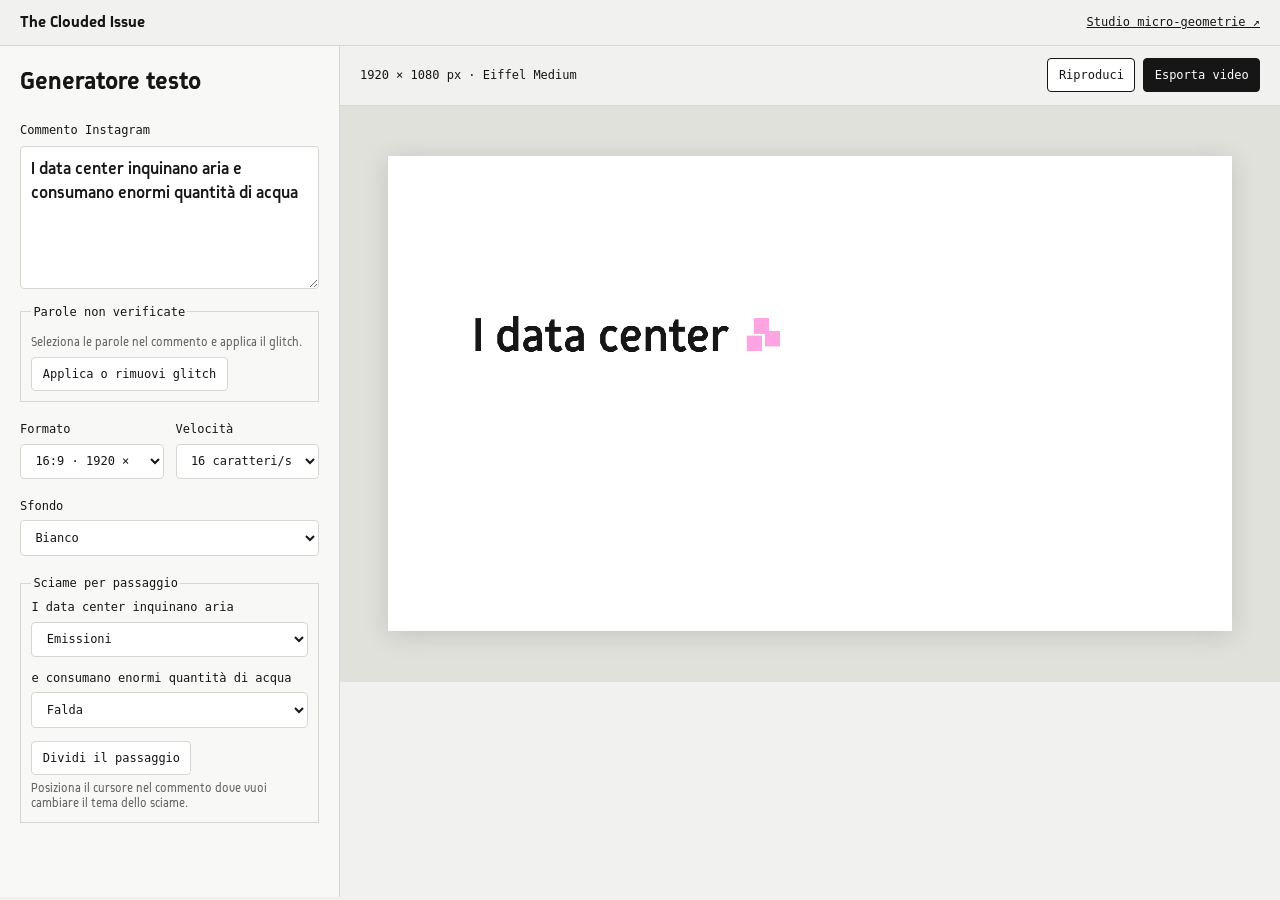
==== testo.html @ 4836cd9f "giulia" ====
<!doctype html>
<html lang="it">
<head>
  <meta charset="utf-8">
  <meta name="viewport" content="width=device-width, initial-scale=1">
  <title>Generatore testo — The Clouded Issue</title>
  <link rel="stylesheet" href="css/styles.css">
  <link rel="stylesheet" href="css/testo.css">
  <script src="js/studio-settings.js" defer></script>
  <script src="js/testo.js" defer></script>
</head>
<body class="text-studio">
  <header class="text-header">
    <strong>The Clouded Issue</strong>
    <a href="index.html">Studio micro-geometrie ↗</a>
  </header>
  <main class="text-workspace">
    <section class="text-controls">
      <h1>Generatore testo</h1>
      <label for="comment">Commento Instagram</label>
      <textarea id="comment" rows="5" spellcheck="false">I data center inquinano aria e consumano enormi quantità di acqua</textarea>
      <fieldset class="word-settings">
        <legend>Parole non verificate</legend>
        <p class="text-hint">Seleziona le parole nel commento e applica il glitch.</p>
        <button type="button" id="markWords" disabled>Applica o rimuovi glitch</button>
        <div id="markedWords"></div>
        <p id="wordFeedback" class="text-hint" role="status"></p>
      </fieldset>
      <div class="text-fields">
        <label>Formato
          <select id="format">
            <option value="1920x1080">16:9 · 1920 × 1080</option>
            <option value="1080x1920">9:16 · 1080 × 1920</option>
            <option value="1080x1080">1:1 · 1080 × 1080</option>
          </select>
        </label>
        <label>Velocità
          <select id="speed">
            <option value="100">10 caratteri/s</option>
            <option value="62" selected>16 caratteri/s</option>
            <option value="40">25 caratteri/s</option>
          </select>
        </label>
      </div>
      <label class="text-background">Sfondo
        <select id="background">
          <option value="white">Bianco</option>
          <option value="dark">Nero</option>
        </select>
      </label>
      <fieldset>
        <legend>Sciame per passaggio</legend>
        <div id="effects"></div>
        <button type="button" id="split" disabled>Dividi il passaggio</button>
        <p class="text-hint">Posiziona il cursore nel commento dove vuoi cambiare il tema dello sciame.</p>
      </fieldset>
    </section>
    <section class="text-output" aria-label="Anteprima dell’asset">
      <div class="text-toolbar">
        <span id="dimensions"></span>
        <div class="text-actions">
          <button type="button" id="play" disabled>Riproduci</button>
          <button type="button" id="download" disabled>Esporta video</button>
        </div>
      </div>
      <div id="screen" class="text-screen">
        <canvas id="preview" width="1920" height="1080" role="img" aria-label="Anteprima del commento"></canvas>
      </div>
      <p id="status" role="status">Caricamento del font e delle micro-geometrie…</p>
    </section>
  </main>
</body>
</html>
---- css/styles.css ----
/* ==========================================================================
       FONT LOCALI (CARTELLA /Assets/fonts/ PER GITHUB PAGES)
       ========================================================================== */
    @font-face {
      font-family: 'Eiffel';
      src: url('../Assets/fonts/BVHEiffelTrial-Regular.otf') format('opentype');
      font-weight: 400;
      font-style: normal;
      font-display: swap;
    }

    @font-face {
      font-family: 'Eiffel';
      src: url('../Assets/fonts/BVHEiffelTrial-Bold.otf') format('opentype');
      font-weight: 700;
      font-style: normal;
      font-display: swap;
    }

    :root {
      --bg-paper: #F1F1EF;
      --bg-panel: #F8F8F6;
      --bg-card: #FFFFFF;
      --border: #D6D6D2;
      --border-strong: #161616;
      --ink: #161616;
      --muted: #666662;
      --accent: #FF5D38;
      --font-display: 'Eiffel', 'Inter', -apple-system, BlinkMacSystemFont, sans-serif;
      --font-mono: 'IBM Plex Mono', ui-monospace, SFMono-Regular, Menlo, monospace;
    }

    * {
      box-sizing: border-box;
    }

    html, body {
      margin: 0;
      padding: 0;
      background-color: var(--bg-paper);
      color: var(--ink);
      font-family: var(--font-display);
      -webkit-font-smoothing: antialiased;
    }

    .font-mono-tech {
      font-family: var(--font-mono);
    }

    .font-display-eiffel {
      font-family: var(--font-display);
    }

    /* Technical Scrollbars */
    ::-webkit-scrollbar {
      width: 6px;
      height: 6px;
    }
    ::-webkit-scrollbar-track {
      background: var(--bg-paper);
    }
    ::-webkit-scrollbar-thumb {
      background: #C4C4BE;
      border-radius: 3px;
    }
    ::-webkit-scrollbar-thumb:hover {
      background: #9B9B94;
    }

    /* Custom Technical Range Sliders */
    input[type="range"].tech-slider {
      -webkit-appearance: none;
      appearance: none;
      width: 100%;
      height: 4px;
      background: #D6D6D2;
      border-radius: 2px;
      outline: none;
      cursor: pointer;
    }
    input[type="range"].tech-slider::-webkit-slider-thumb {
      -webkit-appearance: none;
      appearance: none;
      width: 12px;
      height: 12px;
      background: #161616;
      border: 1.5px solid #FFFFFF;
      border-radius: 2px;
      cursor: pointer;
      transition: transform 0.12s ease, background-color 0.12s ease;
    }
    input[type="range"].tech-slider::-webkit-slider-thumb:hover {
      background: var(--accent);
      transform: scale(1.15);
    }
    input[type="range"].tech-slider::-moz-range-thumb {
      width: 12px;
      height: 12px;
      background: #161616;
      border: 1.5px solid #FFFFFF;
      border-radius: 2px;
      cursor: pointer;
    }

    /* Checkerboard for Transparent Sheet Preview */
    .checkerboard-bg {
      background-color: #FFFFFF;
      background-image:
        linear-gradient(45deg, #E2E2DE 25%, transparent 25%),
        linear-gradient(-45deg, #E2E2DE 25%, transparent 25%),
        linear-gradient(45deg, transparent 75%, #E2E2DE 75%),
        linear-gradient(-45deg, transparent 75%, #E2E2DE 75%);
      background-size: 16px 16px;
      background-position: 0 0, 0 8px, 8px -8px, -8px 0px;
    }

    /* Subtle Drafting Grid on Workspace */
    .drafting-workspace {
      background-color: #E7E7E3;
      background-image:
        radial-gradient(#C8C8C2 1px, transparent 1px);
      background-size: 20px 20px;
    }

    /* Custom Toggle Switch */
    .toggle-pill {
      position: relative;
      display: inline-flex;
      align-items: center;
      width: 32px;
      height: 18px;
      background: #D6D6D2;
      border-radius: 999px;
      transition: background 0.18s ease;
      cursor: pointer;
      flex-shrink: 0;
    }
    .toggle-pill::after {
      content: '';
      position: absolute;
      left: 2px;
      width: 14px;
      height: 14px;
      background: #FFFFFF;
      border-radius: 50%;
      transition: transform 0.18s ease;
      box-shadow: 0 1px 2px rgba(0,0,0,0.2);
    }
    input:checked + .toggle-pill {
      background: #161616;
    }
    input:checked + .toggle-pill::after {
      transform: translateX(14px);
    }

    /* Recording pulse */
    @keyframes recPulse {
      0%, 100% { opacity: 1; }
      50% { opacity: 0.25; }
    }
    .rec-dot {
      animation: recPulse 1s infinite;
    }

    /* Canvas Wrapper Aspect & Shadow */
    .sheet-frame {
      box-shadow: 0 16px 40px -12px rgba(22, 22, 22, 0.16), 0 0 0 1px rgba(22, 22, 22, 0.12);
      transition: width 0.2s ease, height 0.2s ease;
    }

.sheet-frame.moving-layer {
  cursor: grab;
  touch-action: none;
}

.sheet-frame.dragging-layer {
  cursor: grabbing;
}
---- css/testo.css ----
@font-face {
  font-family: 'Eiffel Level 02';
  src: url('../Assets/fonts/BVHEiffelTrial-Level02.otf') format('opentype');
  font-display: swap;
}

@font-face {
  font-family: Eiffel;
  src: url('../Assets/fonts/BVHEiffelTrial-Medium.otf') format('opentype');
  font-weight: 500;
  font-display: swap;
}

.text-header, .text-toolbar {
  display: flex;
  align-items: center;
  justify-content: space-between;
  flex-wrap: wrap;
  gap: .75rem;
  padding: .8rem 1.25rem;
  border-bottom: 1px solid var(--border);
}

.text-header a, .text-toolbar, .text-controls label, .text-controls legend, #status {
  font: .75rem var(--font-mono);
}

.text-header a { color: inherit; }

.text-workspace {
  display: grid;
  grid-template-columns: minmax(270px, 340px) minmax(0, 1fr);
  min-height: calc(100vh - 49px);
}

.text-controls {
  padding: 1.25rem;
  background: var(--bg-panel);
  border-right: 1px solid var(--border);
}

.text-controls h1 { margin: 0 0 1.5rem; font-size: 1.55rem; }
.text-controls textarea, .text-controls select, .text-actions button, #split, .word-settings button {
  display: block;
  width: 100%;
  margin-top: .45rem;
  padding: .55rem .65rem;
  border: 1px solid var(--border);
  border-radius: 4px;
  background: white;
  color: var(--ink);
  font: inherit;
}

.text-controls textarea { resize: vertical; font: 500 1.1rem/1.4 Eiffel, sans-serif; }
.text-fields { display: flex; flex-wrap: wrap; gap: .75rem; margin: 1.25rem 0; }
.text-fields label { flex: 1; }
.text-controls fieldset { min-width: 0; margin: 0; padding: .65rem; border: 1px solid var(--border); }
#effects { display: grid; gap: .85rem; max-height: 260px; overflow: auto; }
#effects p { margin: 0; font-size: .85rem; }
#effects label span { display: block; overflow-wrap: anywhere; white-space: pre-wrap; }

.text-output { min-width: 0; }
.text-actions { display: flex; flex-wrap: wrap; gap: .5rem; }
.text-actions button { width: auto; margin: 0; cursor: pointer; border-color: var(--ink); }
.text-actions button:last-child { color: white; background: var(--ink); }
.text-actions button:disabled { opacity: .45; cursor: default; }

.text-screen {
  display: grid;
  place-items: center;
  min-height: min(64vh, 680px);
  padding: clamp(.75rem, 4vw, 3rem);
  background: #e1e1dc;
}

.text-screen canvas {
  display: block;
  width: min(100%, calc(70vh * var(--ratio, 1.7778)));
  height: auto;
  box-shadow: 0 4px 24px #16161625;
}

#status { margin: .8rem 1.25rem; color: var(--muted); }

@media (max-width: 720px) {
  .text-workspace { grid-template-columns: 1fr; }
  .text-controls { border-right: 0; border-bottom: 1px solid var(--border); }
  .text-screen { min-height: auto; }
}

#split { width: auto; margin-top: .85rem; font: .75rem var(--font-mono); cursor: pointer; }
#split:disabled { opacity: .45; cursor: default; }
.text-hint { margin: .4rem 0 0; color: var(--muted); font-size: .8rem; }

.text-background { display: block; margin-bottom: 1.25rem; }

.text-controls .word-settings { margin-top: 1rem; }
.word-settings button { width: auto; font: .75rem var(--font-mono); cursor: pointer; }
.word-settings button:disabled { opacity: .45; cursor: default; }
#markedWords { display: flex; flex-wrap: wrap; gap: 0 .4rem; }
#wordFeedback:empty { display: none; }
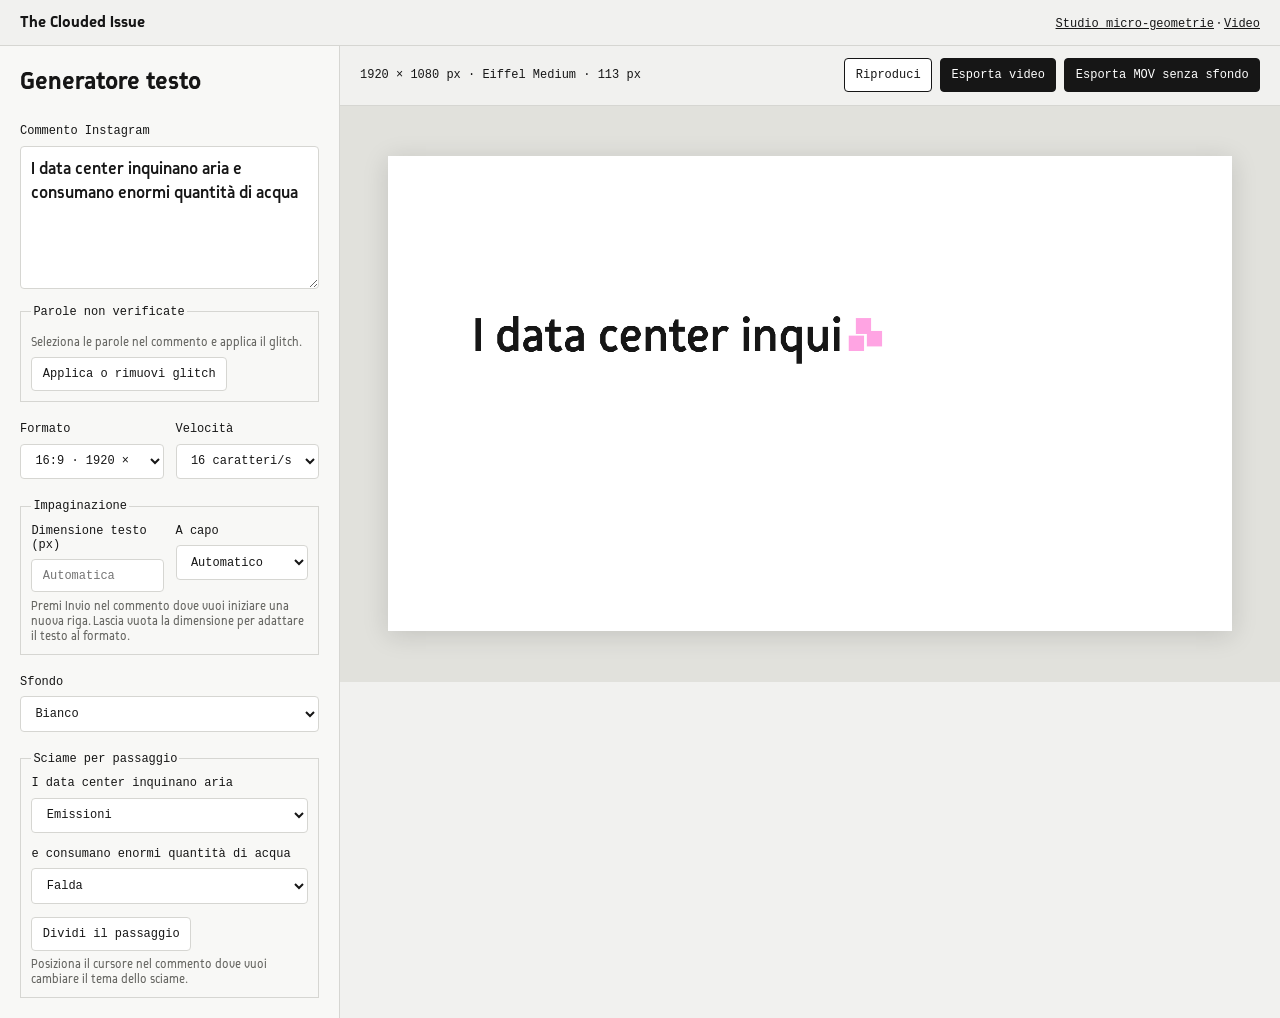
==== commit a9848eb1: "giulia2" ====
--- a/testo.html
+++ b/testo.html
@@ -7,12 +7,13 @@
   <link rel="stylesheet" href="css/styles.css">
   <link rel="stylesheet" href="css/testo.css">
   <script src="js/studio-settings.js" defer></script>
+  <script src="js/video-export.js" defer></script>
   <script src="js/testo.js" defer></script>
 </head>
 <body class="text-studio">
   <header class="text-header">
     <strong>The Clouded Issue</strong>
-    <a href="index.html">Studio micro-geometrie ↗</a>
+    <nav aria-label="Generatori"><a href="index.html">Studio micro-geometrie</a> · <a href="video.html">Video</a></nav>
   </header>
   <main class="text-workspace">
     <section class="text-controls">
@@ -42,6 +43,21 @@
           </select>
         </label>
       </div>
+      <fieldset class="type-settings">
+        <legend>Impaginazione</legend>
+        <div class="text-fields">
+          <label>Dimensione testo (px)
+            <input type="number" id="font-size" min="1" step="1" placeholder="Automatica">
+          </label>
+          <label>A capo
+            <select id="line-breaks">
+              <option value="auto">Automatico</option>
+              <option value="manual">Solo con Invio</option>
+            </select>
+          </label>
+        </div>
+        <p class="text-hint">Premi Invio nel commento dove vuoi iniziare una nuova riga. Lascia vuota la dimensione per adattare il testo al formato.</p>
+      </fieldset>
       <label class="text-background">Sfondo
         <select id="background">
           <option value="white">Bianco</option>
@@ -61,6 +77,7 @@
         <div class="text-actions">
           <button type="button" id="play" disabled>Riproduci</button>
           <button type="button" id="download" disabled>Esporta video</button>
+          <button type="button" id="download-alpha" disabled>Esporta MOV senza sfondo</button>
         </div>
       </div>
       <div id="screen" class="text-screen">
--- a/css/styles.css
+++ b/css/styles.css
@@ -176,3 +176,147 @@
 .sheet-frame.dragging-layer {
   cursor: grabbing;
 }
+
+@font-face {
+  font-family: 'Eiffel-Regular';
+  src: url('../Assets/fonts/BVHEiffelTrial-Regular.otf') format('opentype');
+  font-display: swap;
+}
+@font-face {
+  font-family: 'Eiffel-Italic';
+  src: url('../Assets/fonts/BVHEiffelTrial-Italic.otf') format('opentype');
+  font-display: swap;
+}
+@font-face {
+  font-family: 'Eiffel-Light';
+  src: url('../Assets/fonts/BVHEiffelTrial-Light.otf') format('opentype');
+  font-display: swap;
+}
+@font-face {
+  font-family: 'Eiffel-LightItalic';
+  src: url('../Assets/fonts/BVHEiffelTrial-LightItalic.otf') format('opentype');
+  font-display: swap;
+}
+@font-face {
+  font-family: 'Eiffel-Medium';
+  src: url('../Assets/fonts/BVHEiffelTrial-Medium.otf') format('opentype');
+  font-display: swap;
+}
+@font-face {
+  font-family: 'Eiffel-MediumItalic';
+  src: url('../Assets/fonts/BVHEiffelTrial-MediumItalic.otf') format('opentype');
+  font-display: swap;
+}
+@font-face {
+  font-family: 'Eiffel-Bold';
+  src: url('../Assets/fonts/BVHEiffelTrial-Bold.otf') format('opentype');
+  font-display: swap;
+}
+@font-face {
+  font-family: 'Eiffel-BoldItalic';
+  src: url('../Assets/fonts/BVHEiffelTrial-BoldItalic.otf') format('opentype');
+  font-display: swap;
+}
+@font-face {
+  font-family: 'Eiffel-Level-02';
+  src: url('../Assets/fonts/BVHEiffelTrial-Level-02.otf') format('opentype');
+  font-display: swap;
+}
+@font-face {
+  font-family: 'Eiffel-Level-01';
+  src: url('../Assets/fonts/BVHEiffelTrial-Level-01.otf') format('opentype');
+  font-display: swap;
+}
+@font-face {
+  font-family: 'Eiffel-Level01';
+  src: url('../Assets/fonts/BVHEiffelTrial-Level01.otf') format('opentype');
+  font-display: swap;
+}
+@font-face {
+  font-family: 'Eiffel-Level02';
+  src: url('../Assets/fonts/BVHEiffelTrial-Level02.otf') format('opentype');
+  font-display: swap;
+}
+@font-face {
+  font-family: 'Eiffel-Level03';
+  src: url('../Assets/fonts/BVHEiffelTrial-Level03.otf') format('opentype');
+  font-display: swap;
+}
+@font-face {
+  font-family: 'Eiffel-LevelAir';
+  src: url('../Assets/fonts/BVHEiffelTrial-LevelAir.otf') format('opentype');
+  font-display: swap;
+}
+
+.layout-grid {
+  position: absolute;
+  display: grid;
+  pointer-events: none;
+}
+.layout-grid[hidden] {
+  display: none;
+}
+.layout-grid > span {
+  background: rgba(255, 51, 25, 0.22);
+}
+
+.settings-label {
+  color: var(--muted);
+  font: 600 10px var(--font-mono);
+  letter-spacing: 0.06em;
+  text-transform: uppercase;
+}
+
+.layout-field {
+  display: grid;
+  gap: 4px;
+  min-width: 0;
+  color: var(--muted);
+  font-size: 12px;
+}
+
+.layout-field input,
+.layout-field select,
+.text-block-editor textarea,
+.layout-button {
+  min-width: 0;
+  border: 1px solid var(--border);
+  border-radius: 4px;
+  background: white;
+  color: var(--ink);
+  padding: 4px 6px;
+  font-size: 12px;
+}
+
+.layout-field input[type="color"] {
+  width: 100%;
+  height: 30px;
+  padding: 2px 4px;
+}
+
+.text-block-editor {
+  display: grid;
+  gap: 6px;
+  padding: 8px;
+  border: 1px solid var(--border);
+  border-radius: 4px;
+}
+
+.layout-button {
+  cursor: pointer;
+}
+.layout-button:hover {
+  border-color: var(--ink);
+}
+
+#identityCanvas {
+  touch-action: none;
+}
+
+.sheet-frame.text-grab {
+  cursor: grab;
+}
+
+.sheet-frame.dragging-text {
+  cursor: grabbing;
+}
--- a/css/testo.css
+++ b/css/testo.css
@@ -40,7 +40,7 @@
 }
 
 .text-controls h1 { margin: 0 0 1.5rem; font-size: 1.55rem; }
-.text-controls textarea, .text-controls select, .text-actions button, #split, .word-settings button {
+.text-controls textarea, .text-controls select, .text-controls input[type="number"], .text-actions button, #split, .word-settings button {
   display: block;
   width: 100%;
   margin-top: .45rem;
@@ -63,7 +63,7 @@
 .text-output { min-width: 0; }
 .text-actions { display: flex; flex-wrap: wrap; gap: .5rem; }
 .text-actions button { width: auto; margin: 0; cursor: pointer; border-color: var(--ink); }
-.text-actions button:last-child { color: white; background: var(--ink); }
+.text-actions #download, .text-actions #download-alpha { color: white; background: var(--ink); }
 .text-actions button:disabled { opacity: .45; cursor: default; }
 
 .text-screen {
@@ -100,3 +100,7 @@
 .word-settings button:disabled { opacity: .45; cursor: default; }
 #markedWords { display: flex; flex-wrap: wrap; gap: 0 .4rem; }
 #wordFeedback:empty { display: none; }
+
+.text-controls .type-settings { margin-bottom: 1.25rem; }
+.type-settings .text-fields { margin: 0; }
+.type-settings .text-fields label { min-width: 110px; }
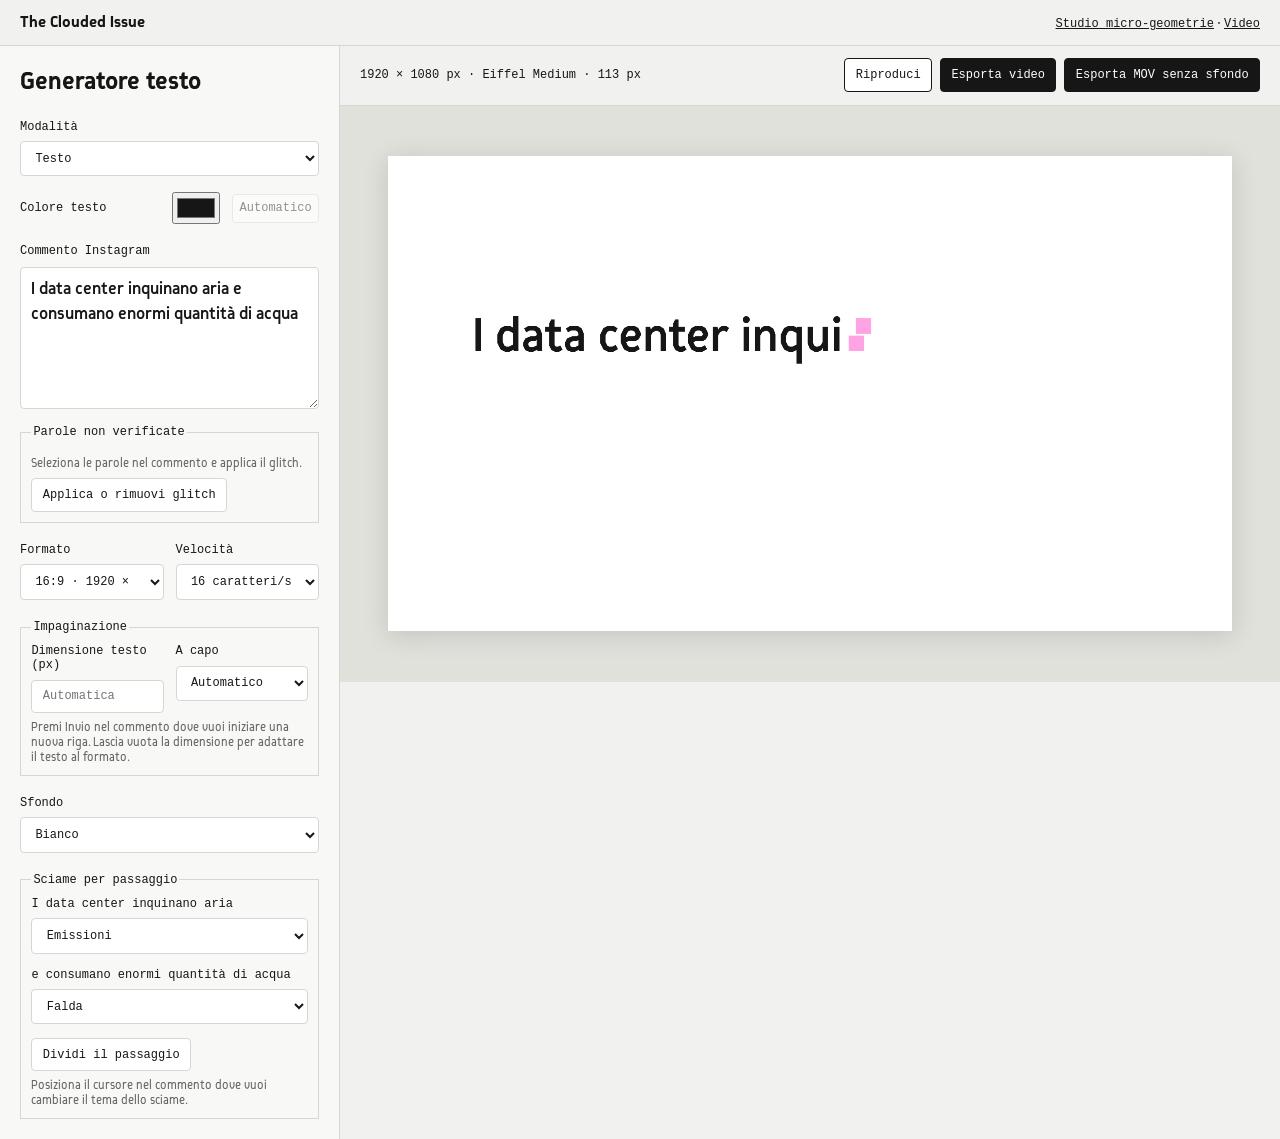
==== commit f1297fde: "26/11 ferry modifica PANCIA" ====
--- a/testo.html
+++ b/testo.html
@@ -18,6 +18,20 @@
   <main class="text-workspace">
     <section class="text-controls">
       <h1>Generatore testo</h1>
+      <label>Modalità
+        <select id="mode">
+          <option value="text">Testo</option>
+          <option value="lower-third">Sottopancia</option>
+        </select>
+      </label>
+      <div class="color-field">
+        <label for="text-color">Colore testo</label>
+        <input type="color" id="text-color" value="#161616">
+        <button type="button" id="reset-text-color" disabled>Automatico</button>
+      </div>
+      <label class="color-field" id="plate-color-field" hidden>Colore sottopancia
+        <input type="color" id="plate-color" value="#ff3319">
+      </label>
       <label for="comment">Commento Instagram</label>
       <textarea id="comment" rows="5" spellcheck="false">I data center inquinano aria e consumano enormi quantità di acqua</textarea>
       <fieldset class="word-settings">
@@ -32,6 +46,7 @@
           <select id="format">
             <option value="1920x1080">16:9 · 1920 × 1080</option>
             <option value="1080x1920">9:16 · 1080 × 1920</option>
+            <option value="1080x1350">4:5 · 1080 × 1350</option>
             <option value="1080x1080">1:1 · 1080 × 1080</option>
           </select>
         </label>
--- a/css/testo.css
+++ b/css/testo.css
@@ -40,6 +40,19 @@
 }
 
 .text-controls h1 { margin: 0 0 1.5rem; font-size: 1.55rem; }
+.text-controls label:has(#mode) { display: block; margin-bottom: 1rem; }
+.color-field:not([hidden]) { display: flex; align-items: center; gap: .75rem; margin-bottom: 1rem; }
+.color-field input { width: 3rem; height: 2rem; margin-left: auto; cursor: pointer; }
+.color-field button {
+  padding: .4rem;
+  border: 1px solid var(--border);
+  border-radius: 4px;
+  background: white;
+  color: var(--ink);
+  font: .75rem var(--font-mono);
+  cursor: pointer;
+}
+.color-field button:disabled { opacity: .45; cursor: default; }
 .text-controls textarea, .text-controls select, .text-controls input[type="number"], .text-actions button, #split, .word-settings button {
   display: block;
   width: 100%;
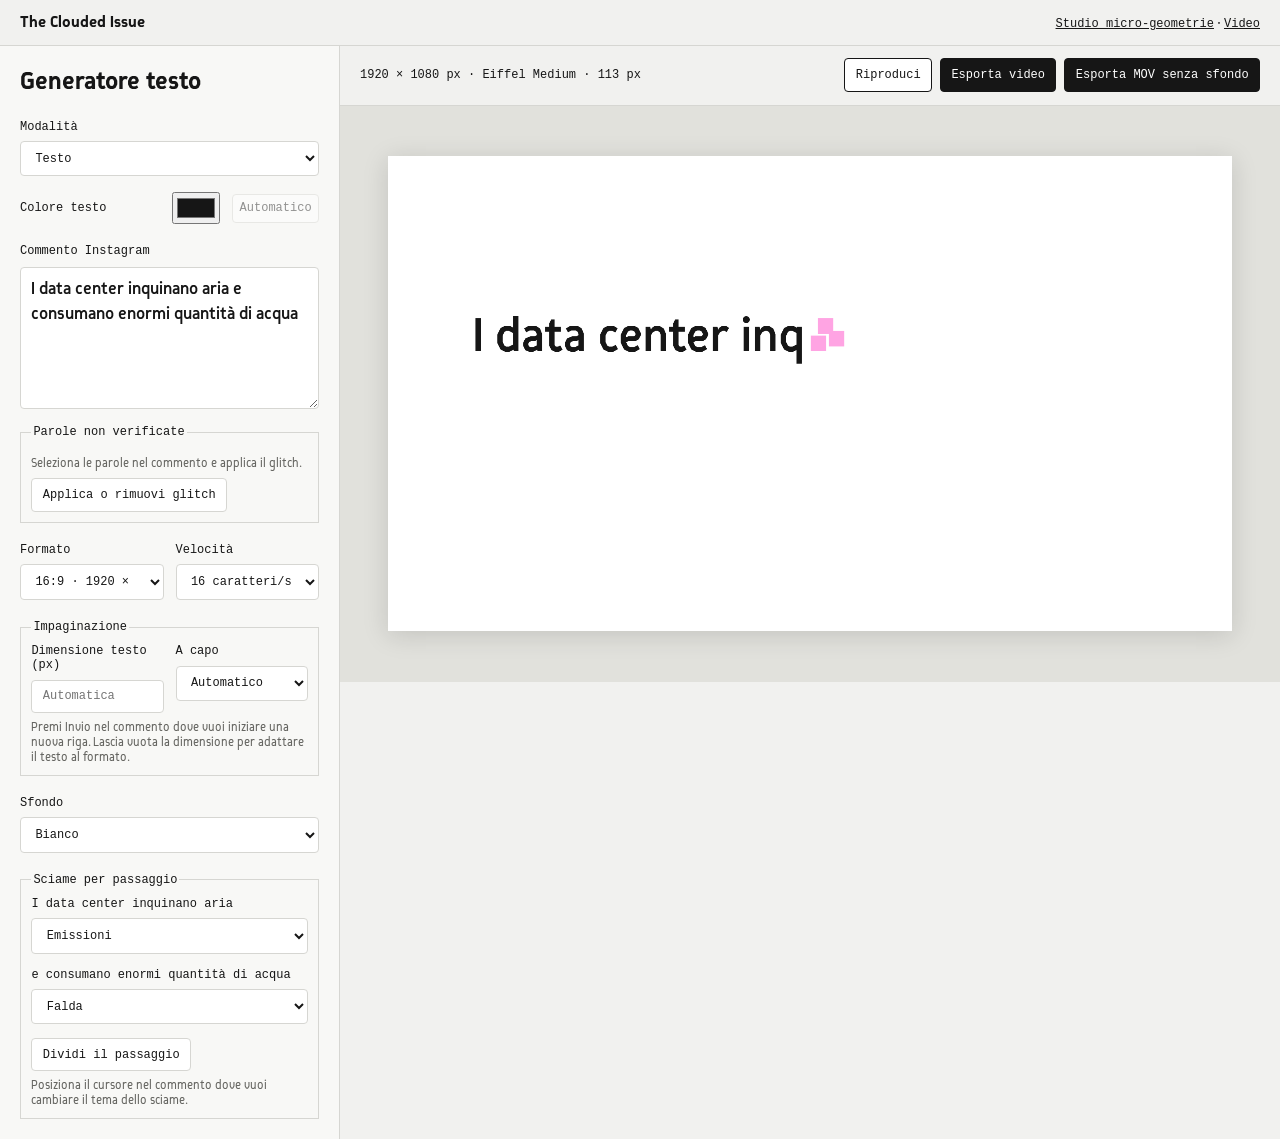
==== commit 1c541d6b: "27.11-cambio colore sfondo e font glitch" ====
--- a/testo.html
+++ b/testo.html
@@ -77,7 +77,11 @@
         <select id="background">
           <option value="white">Bianco</option>
           <option value="dark">Nero</option>
+          <option value="custom">Personalizzato</option>
         </select>
+      </label>
+      <label class="color-field" id="background-color-field" hidden>Colore sfondo
+        <input type="color" id="background-color" value="#ffffff">
       </label>
       <fieldset>
         <legend>Sciame per passaggio</legend>
--- a/css/testo.css
+++ b/css/testo.css
@@ -111,7 +111,9 @@
 .text-controls .word-settings { margin-top: 1rem; }
 .word-settings button { width: auto; font: .75rem var(--font-mono); cursor: pointer; }
 .word-settings button:disabled { opacity: .45; cursor: default; }
-#markedWords { display: flex; flex-wrap: wrap; gap: 0 .4rem; }
+#markedWords { display: flex; flex-direction: column; }
+.marked-word { display: flex; align-items: baseline; flex-wrap: wrap; gap: 0 .5rem; }
+.marked-word select { width: auto; max-width: 100%; }
 #wordFeedback:empty { display: none; }
 
 .text-controls .type-settings { margin-bottom: 1.25rem; }
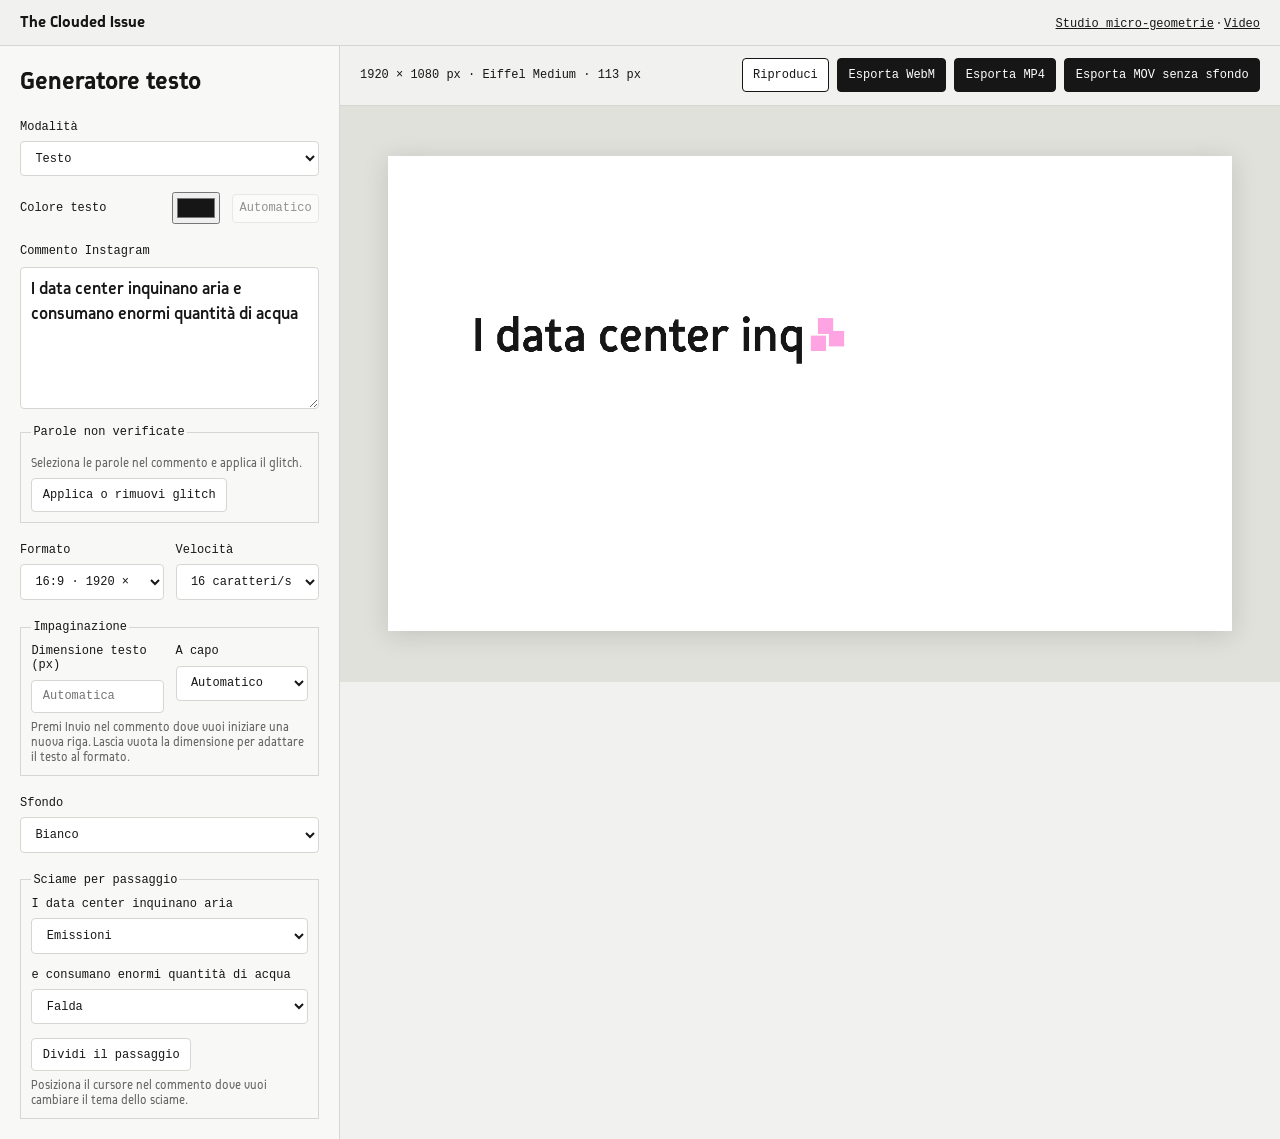
==== commit 965fafe2: "27/11/2026 Effetto glitch video" ====
--- a/testo.html
+++ b/testo.html
@@ -95,7 +95,8 @@
         <span id="dimensions"></span>
         <div class="text-actions">
           <button type="button" id="play" disabled>Riproduci</button>
-          <button type="button" id="download" disabled>Esporta video</button>
+          <button type="button" id="download" disabled>Esporta WebM</button>
+          <button type="button" id="download-mp4" disabled>Esporta MP4</button>
           <button type="button" id="download-alpha" disabled>Esporta MOV senza sfondo</button>
         </div>
       </div>
--- a/css/testo.css
+++ b/css/testo.css
@@ -76,7 +76,7 @@
 .text-output { min-width: 0; }
 .text-actions { display: flex; flex-wrap: wrap; gap: .5rem; }
 .text-actions button { width: auto; margin: 0; cursor: pointer; border-color: var(--ink); }
-.text-actions #download, .text-actions #download-alpha { color: white; background: var(--ink); }
+.text-actions #download, .text-actions #download-mp4, .text-actions #download-alpha { color: white; background: var(--ink); }
 .text-actions button:disabled { opacity: .45; cursor: default; }
 
 .text-screen {
